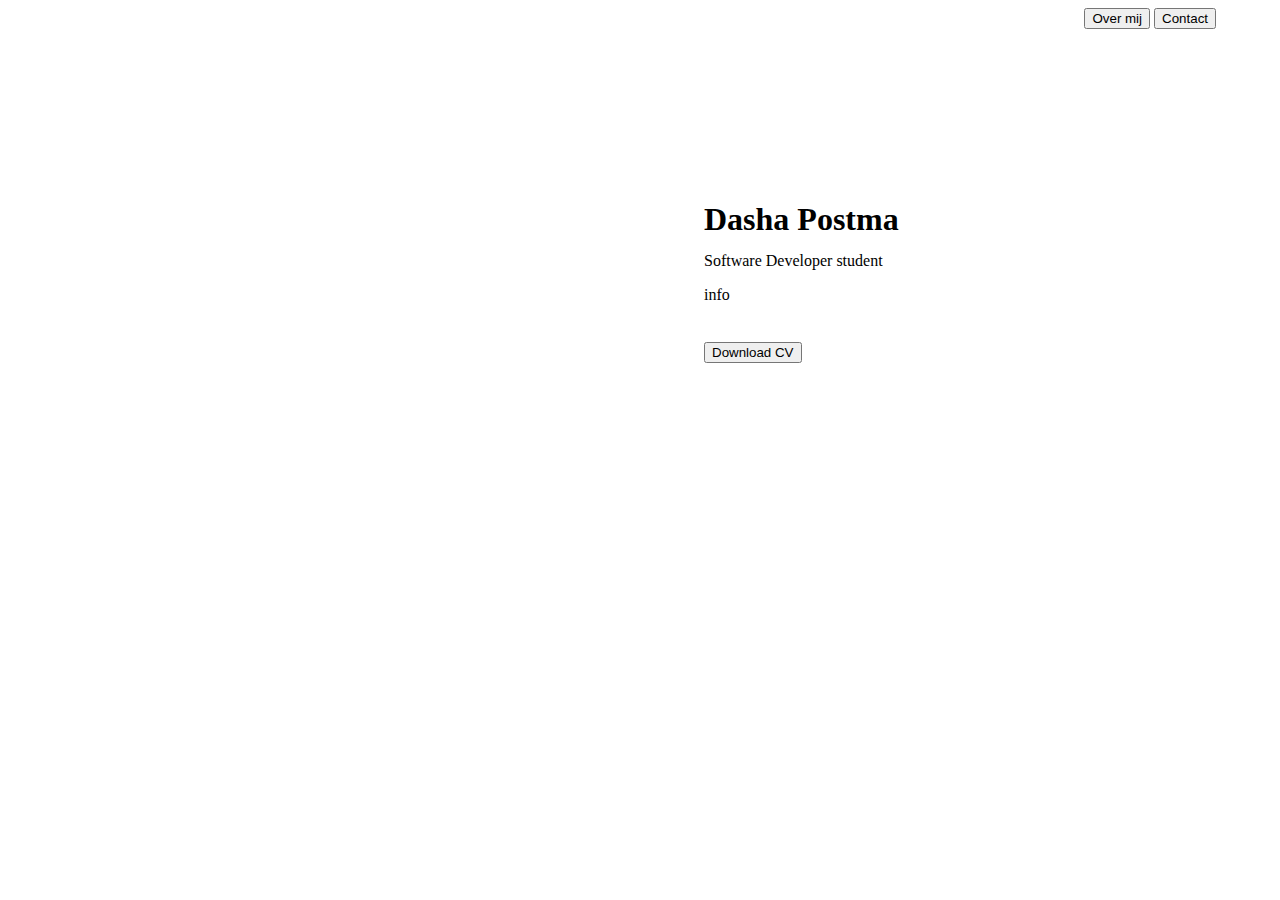
==== index.html @ 53182781 "update" ====
<!DOCTYPE html>
<html lang="eng">
<head>
    <link rel="stylesheet" href="style.css">
    <title>mijn cv</title>
</head>
<body>
<header>
    <button type="button" class="over mij">Over mij</button>
    <button type="button" class="contact">Contact</button>
</header>
<h1>Dasha Postma</h1>
<a>Software Developer student</a>
<br>
<p>info</p>
<button id="cv" type="button" class="cv">Download CV</button>

    

</body>
</html>
---- style.css ----
header {
    position: absolute;
    right: 5%;
}

h1 {
    position: absolute;
    left: 55%;
    top: 20%;
}

a {
    position: absolute;
    left: 55%;
    top: 28%;

}

p {
    position: absolute;
    left: 55%;
    top: 30%;
}

.cv {
    position: absolute;
    left: 55%;
    top: 38%;
}
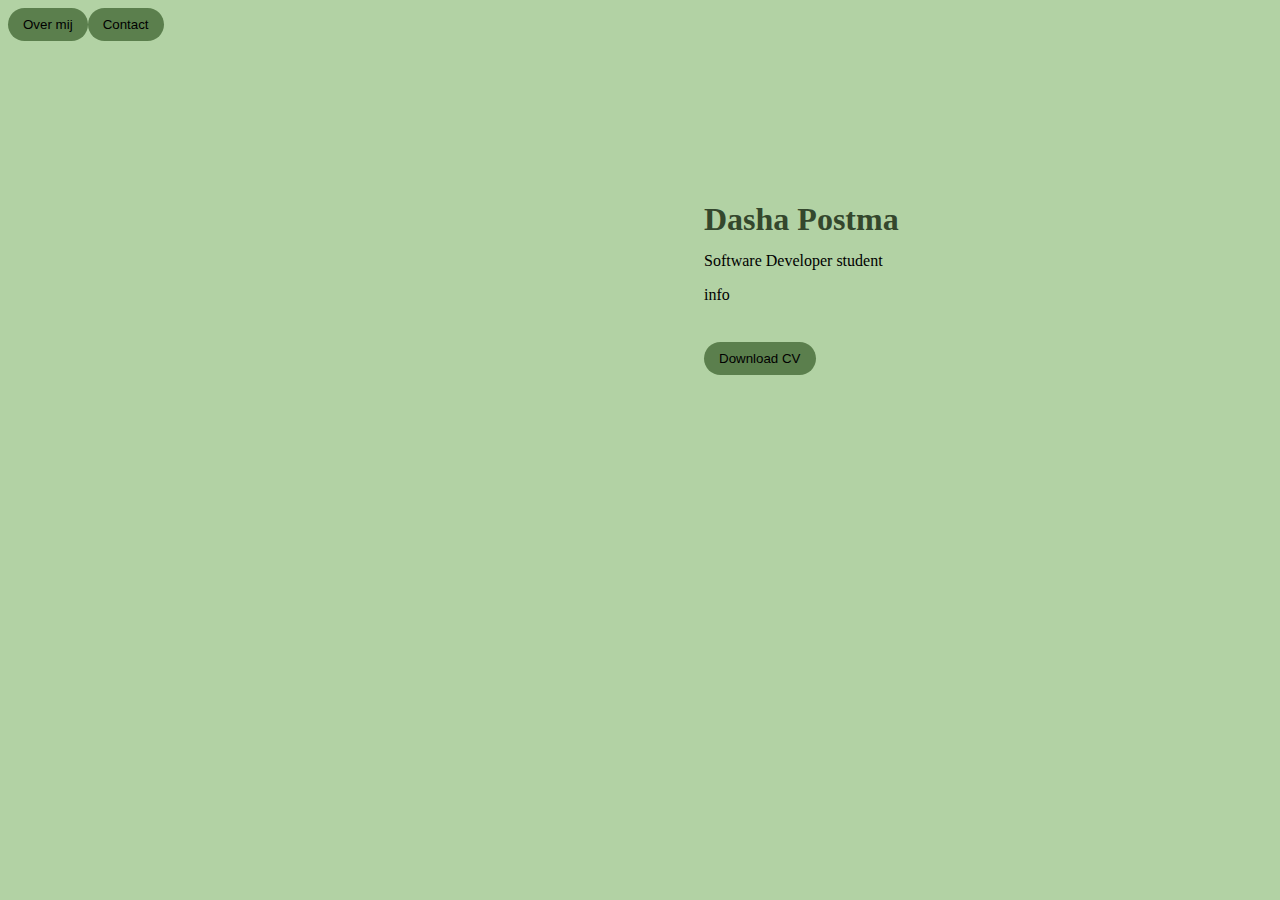
==== commit 8c49a91e: "update" ====
--- a/index.html
+++ b/index.html
@@ -15,7 +15,5 @@
 <p>info</p>
 <button id="cv" type="button" class="cv">Download CV</button>
 
-    
-
 </body>
 </html>--- a/style.css
+++ b/style.css
@@ -1,9 +1,20 @@
+.container {
+    display: flex;
+    justify-content: center;
+    flex-direction: column;
+}
+
+body {
+    background-color: #B2D2A4;
+}
+
 header {
-    position: absolute;
-    right: 5%;
+    display: flex;
+    order: 1;
 }
 
 h1 {
+    color: #34472d;
     position: absolute;
     left: 55%;
     top: 20%;
@@ -26,4 +37,15 @@
     position: absolute;
     left: 55%;
     top: 38%;
-}+}
+
+button {
+  background-color: #5b7f4d;
+  border: 0 solid #e2e8f0;
+  border-radius: 200px;
+  box-sizing: border-box;
+  cursor: pointer;
+  line-height: 1;
+  padding: 10px 15px;
+  text-align: center;
+}
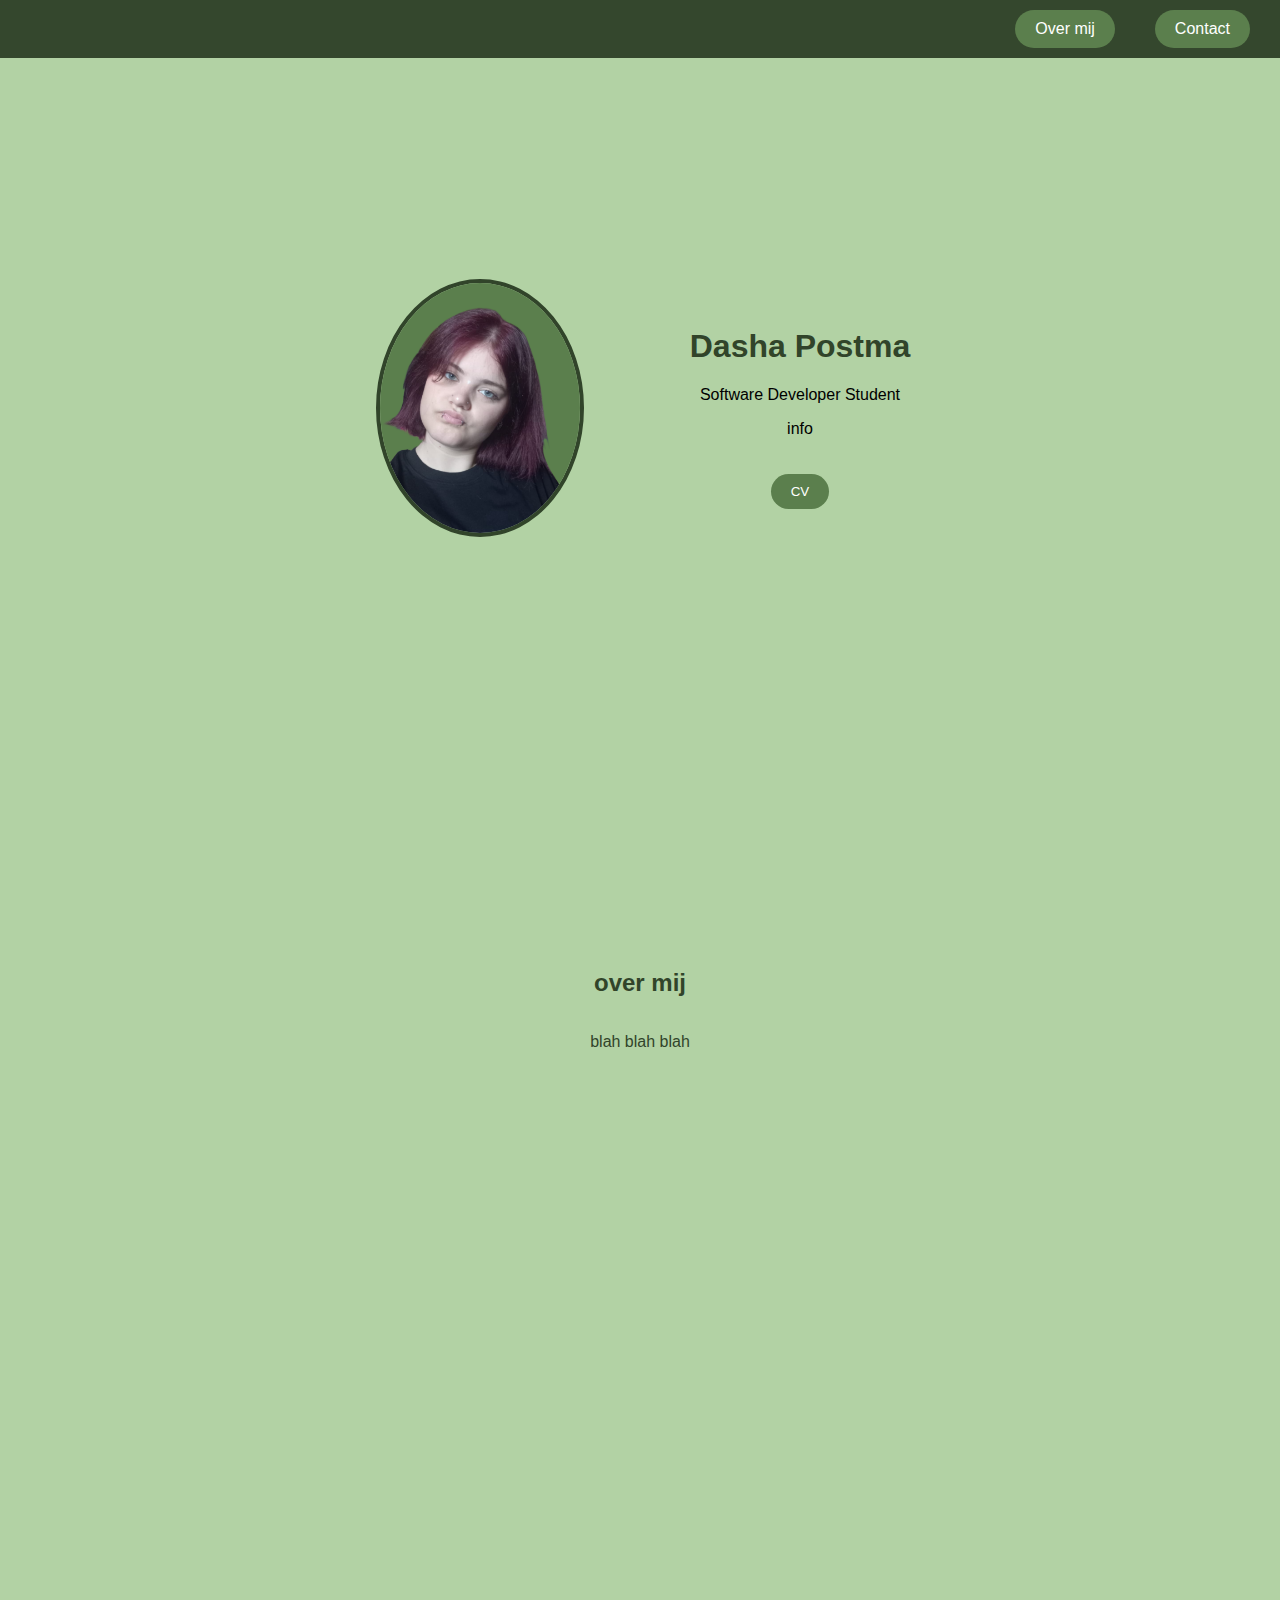
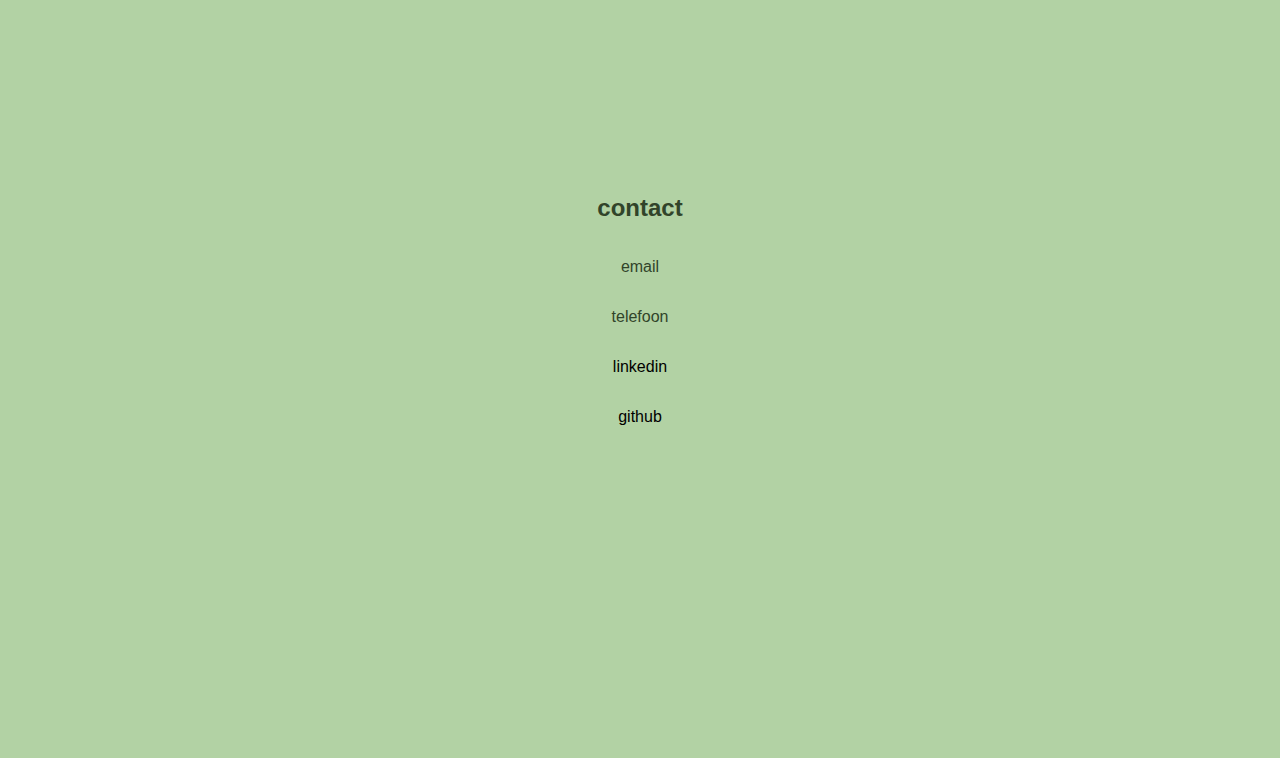
==== commit 1159da6c: "update" ====
--- a/index.html
+++ b/index.html
@@ -1,19 +1,39 @@
 <!DOCTYPE html>
-<html lang="eng">
+<html lang="en">
 <head>
     <link rel="stylesheet" href="style.css">
-    <title>mijn cv</title>
+    <title>My CV</title>
 </head>
 <body>
-<header>
-    <button type="button" class="over mij">Over mij</button>
-    <button type="button" class="contact">Contact</button>
-</header>
-<h1>Dasha Postma</h1>
-<a>Software Developer student</a>
-<br>
-<p>info</p>
-<button id="cv" type="button" class="cv">Download CV</button>
-
+    <header>
+        <button type="button" class="overmij" onclick="document.getElementById('over_mij').scrollIntoView();">Over mij</button>
+        <button type="button" class="contact" onclick="document.getElementById('con').scrollIntoView();">Contact</button>
+    </header>
+    <div class="flex_container">
+        <div class="space"></div>
+        <div class="space">
+            <img src="foto3.jpg" alt="foto" class="foto">
+        </div>
+        <div id="profile" class="space">
+            <div>
+                <h1>Dasha Postma</h1>
+                <a>Software Developer Student</a>
+                <p>info</p>
+                <button onclick="window.open('CV.pdf')" id="cv" type="submit" class="cv">CV</button>
+            </div>
+        </div>
+        <div class="space"></div>
+    </div>
+    <div id="over_mij" >
+        <h2>over mij</h2>
+        <p>blah blah blah</p>
+    </div>
+    <div id="con" >
+        <h2>contact</h2>
+        <p>email</p>
+        <p>telefoon</p>
+        <p><a id="link" href="https://www.linkedin.com/in/dasha-postma-a76354330/?trk=opento_sprofile_topcard">linkedin</a></p>
+        <p><a id="link" href="https://github.com/daskzpos">github</a></p>
+    </div>
 </body>
-</html>+</html>
--- a/style.css
+++ b/style.css
@@ -1,51 +1,91 @@
-.container {
+.flex_container {
     display: flex;
-    justify-content: center;
-    flex-direction: column;
+    justify-content: space-evenly; 
+    align-items: center;
+    height: 500px;
+    text-align: center;
+    width: 100%;
+}
+
+html {
+    scroll-behavior: smooth;
 }
 
 body {
     background-color: #B2D2A4;
+    margin: 0;
+    font-family: Arial, sans-serif;
 }
 
 header {
     display: flex;
-    order: 1;
+    justify-content: flex-end;
+    max-width: 100%;
+    padding: 10px;
+    background-color: #34472d;
+}
+
+header button {
+    background-color: #5b7f4d;
+    border: 0 solid #e2e8f0;
+    border-radius: 20px;
+    padding: 10px 20px;
+    cursor: pointer;
+    color: white;
+    font-size: 16px;
+    margin-left: 20px;
+    margin-right: 20px;
 }
 
 h1 {
-    color: #34472d;
-    position: absolute;
-    left: 55%;
-    top: 20%;
+    color: #31442a;
 }
 
-a {
-    position: absolute;
-    left: 55%;
-    top: 28%;
-
+#profile, .foto {
+    margin-top: 200px;
 }
 
-p {
-    position: absolute;
-    left: 55%;
-    top: 30%;
+.space {
+    flex: 1; 
+    display: flex;
+    justify-content: center; 
+    align-items: center;
+    height: 100%; 
 }
 
 .cv {
-    position: absolute;
-    left: 55%;
-    top: 38%;
+    margin-top: 20px;
+    background-color: #5b7f4d;
+    color: white;
+    border: none;
+    padding: 10px 20px;
+    border-radius: 20px;
+    cursor: pointer;
 }
 
-button {
-  background-color: #5b7f4d;
-  border: 0 solid #e2e8f0;
-  border-radius: 200px;
-  box-sizing: border-box;
-  cursor: pointer;
-  line-height: 1;
-  padding: 10px 15px;
-  text-align: center;
+.foto {
+    width: 200px;           
+    height: 250px;          
+    border-radius: 50%;     
+    border: 4px solid #31442a; 
+    object-fit: cover;      
 }
+
+#over_mij, #con {
+    display: flex;
+    justify-content: center;
+    align-items: center;
+    flex-direction: column;
+    height: 100vh; 
+    text-align: center; 
+    color: #31442a;
+}
+
+#link {
+    text-decoration: none;
+    color: black;
+}
+
+button:hover {
+    background-color: #46663d;
+}
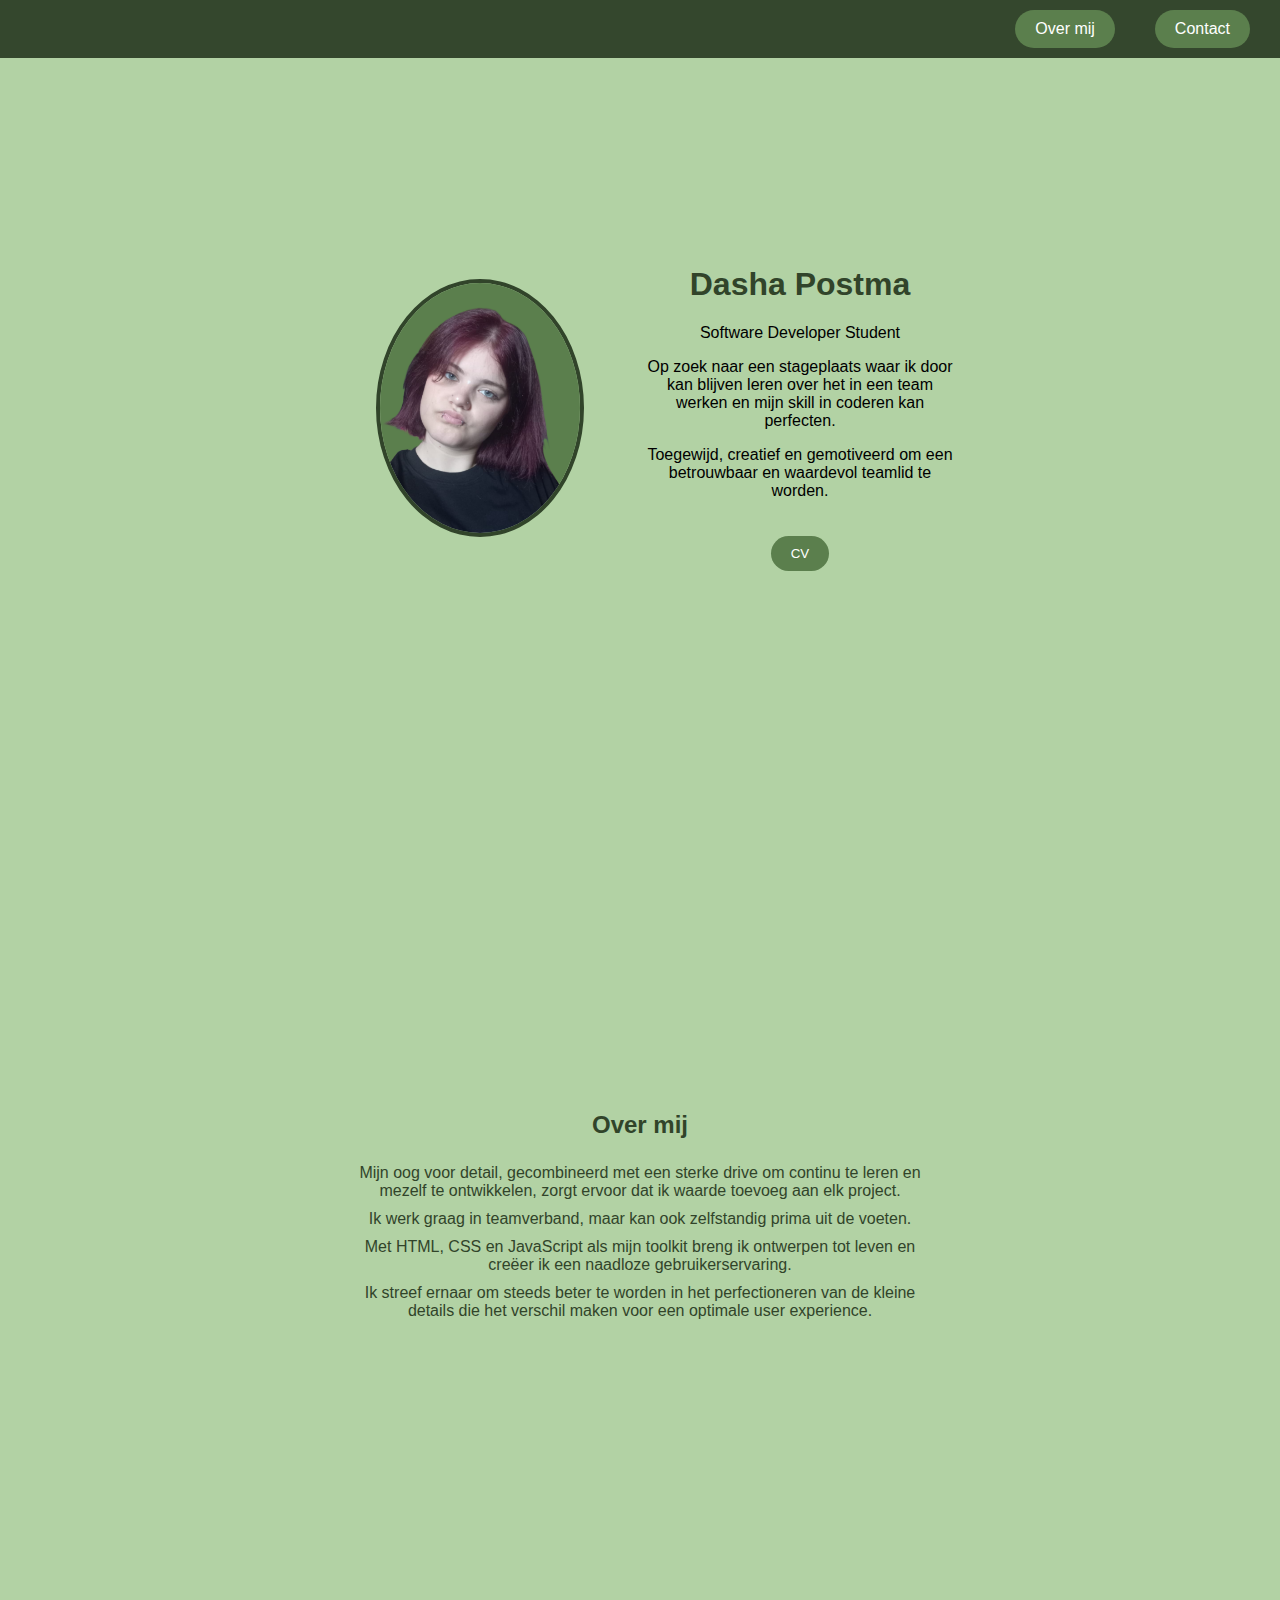
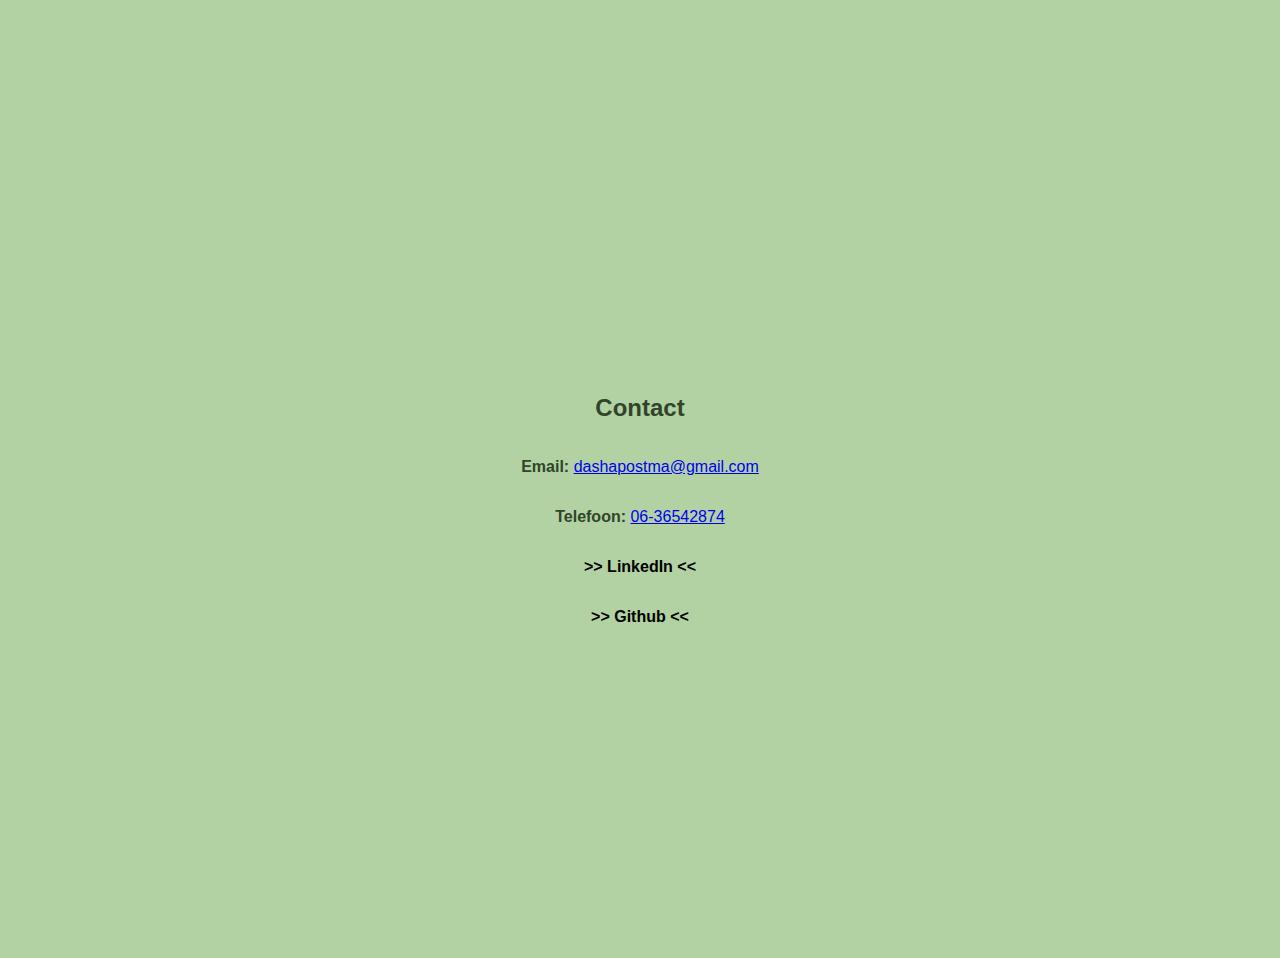
==== commit e400e7b1: "final?update" ====
--- a/index.html
+++ b/index.html
@@ -18,22 +18,26 @@
             <div>
                 <h1>Dasha Postma</h1>
                 <a>Software Developer Student</a>
-                <p>info</p>
+                <p>Op zoek naar een stageplaats waar ik door kan blijven leren over het in een team werken en mijn skill in coderen kan perfecten.</p>
+                <p>Toegewijd, creatief en gemotiveerd om een betrouwbaar en waardevol teamlid te worden.</p>
                 <button onclick="window.open('CV.pdf')" id="cv" type="submit" class="cv">CV</button>
             </div>
         </div>
         <div class="space"></div>
     </div>
     <div id="over_mij" >
-        <h2>over mij</h2>
-        <p>blah blah blah</p>
+        <h2>Over mij</h2>
+        <p>Mijn oog voor detail, gecombineerd met een sterke drive om continu te leren en mezelf te ontwikkelen, zorgt ervoor dat ik waarde toevoeg aan elk project.</p>
+        <p>Ik werk graag in teamverband, maar kan ook zelfstandig prima uit de voeten.</p>
+        <p>Met HTML, CSS en JavaScript als mijn toolkit breng ik ontwerpen tot leven en creëer ik een naadloze gebruikerservaring.</p>
+        <p>Ik streef ernaar om steeds beter te worden in het perfectioneren van de kleine details die het verschil maken voor een optimale user experience.</p>
     </div>
     <div id="con" >
-        <h2>contact</h2>
-        <p>email</p>
-        <p>telefoon</p>
-        <p><a id="link" href="https://www.linkedin.com/in/dasha-postma-a76354330/?trk=opento_sprofile_topcard">linkedin</a></p>
-        <p><a id="link" href="https://github.com/daskzpos">github</a></p>
+        <h2>Contact</h2>
+        <p><strong>Email:</strong> <a href="mailto:dashapostma@gmail.com">dashapostma@gmail.com</a></p>
+        <p><strong>Telefoon:</strong> <a href="tel:0636542874">06&#8209;36542874</a></p>
+        <p><strong><a id="link" href="https://www.linkedin.com/in/dasha-postma-a76354330/?trk=opento_sprofile_topcard">>> LinkedIn <<</a></strong></p>
+        <p><strong><a id="link" href="https://github.com/daskzpos">>> Github <<</a></strong></p>
     </div>
 </body>
 </html>
--- a/style.css
+++ b/style.css
@@ -81,6 +81,16 @@
     color: #31442a;
 }
 
+#over_mij {
+    margin-top: 200px;
+}
+
+#over_mij p{
+    max-width: 600px;
+    text-align: center;
+    margin: 5px auto;
+}
+
 #link {
     text-decoration: none;
     color: black;
